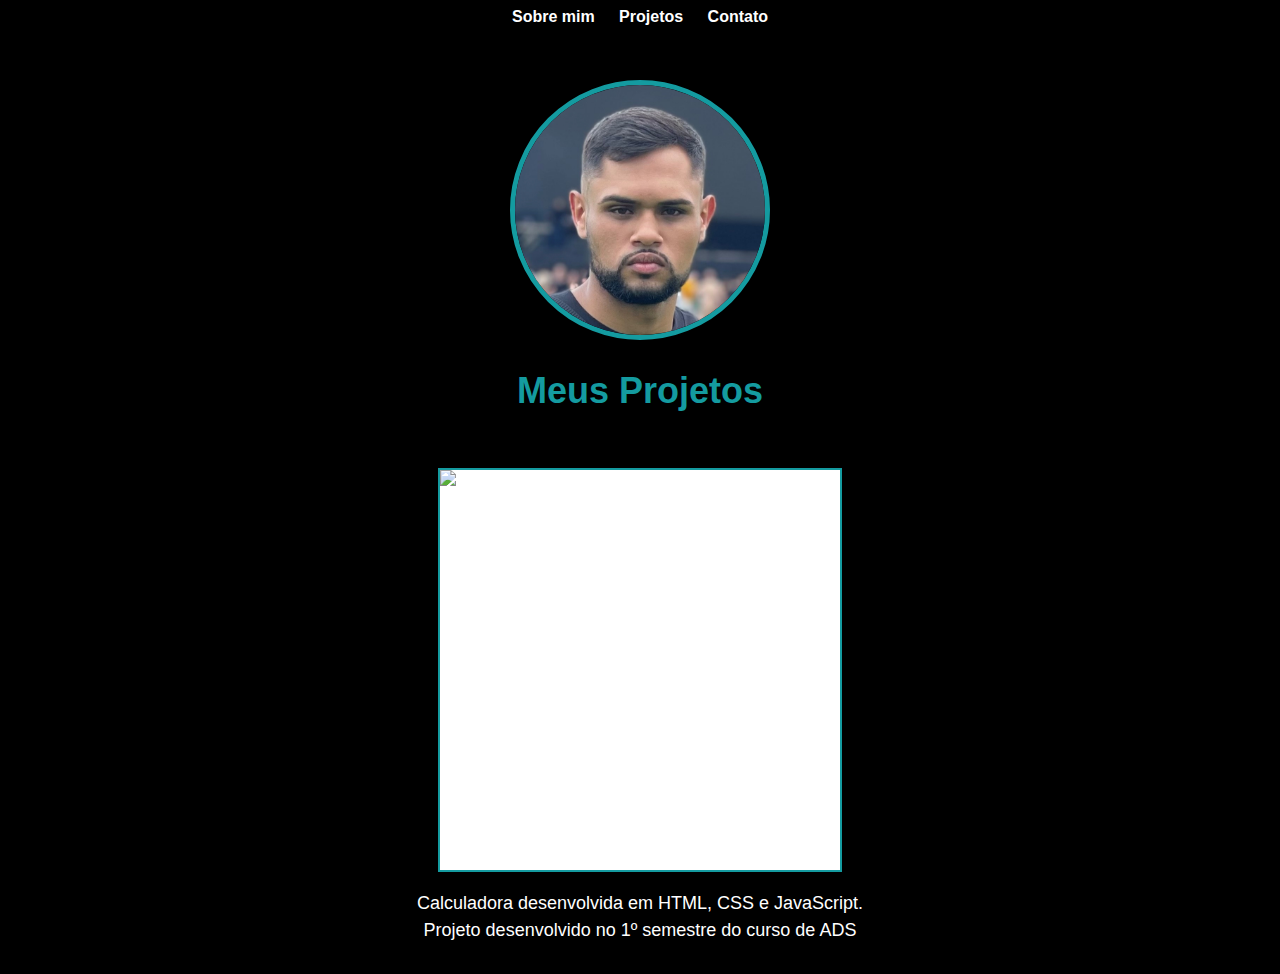
==== projetos.html @ 08f6b7ee "first commit" ====
<!DOCTYPE html>
<html lang="en">
<head>
    <meta charset="UTF-8">
    <meta name="viewport" content="width=device-width, initial-scale=1.0">
    <meta http-equiv="X-UA-Compatible" content="ie=edge">
    <title>Projetos</title>
    <link rel="stylesheet" type="text/css" href="projeto.css">
</head>
<body>
    <nav>
        <ul class="menu">
            <li><a href="blog.html">Sobre mim</a></li>
            <li><a href="./projetos.html">Projetos</a></li>
            <li><a href="./contato.html">Contato</a></li>
        </ul>
    </nav>
    <br><br><br>
    <img src=".\img\perfil.jpg" alt="perfil">
    <h1>Meus Projetos</h1>
<br> <br> 
    <img class="img2" src=".\img\calc.jpg" alt="calculadora">
    <p>Calculadora desenvolvida em HTML, CSS e JavaScript. 
    <br> Projeto desenvolvido no 1º semestre do curso de ADS </p>
    </p>
</body>

</html>
---- projeto.css ----
body {
  background-color: black;
  font-family: Arial, sans-serif;
  color: white;
  text-align: center;
}

  
  header {
    text-align: center;
    margin-top: 50px;
  }
  
  img {
    width: 250px;
    height: 250px; 
    display: block;
    margin-left: auto;
    margin-right: auto;
    border-radius: 50%;
    border: 5px solid rgb(20, 155, 160);
    background-color: white;
  }
  
  h1 {
    font-size: 36px;
    font-weight: bold;
    margin-top: 30px;
    margin-bottom: 20px;
    color: rgb(20, 155, 160); 
  }
  h2 {
    font-size: 24px;
    font-weight: bold;
    margin-top: 30px;
    margin-bottom: 20px;
    color: rgb(20, 155, 160); 
    text-align: center;

  }

  h4 {
    font-size: 24px;
    font-weight: bold;
    margin-top: 30px;
    margin-bottom: 20px;
    color: rgb(20, 155, 160); 
  }
  
  p {
    font-size: 18px;
    line-height: 1.5;
    margin-bottom: 30px;
    text-align: center;
  }
  
  a {
    color: rgb(255, 255, 255);
    text-decoration: none;
    font-weight: bold;
  }
  
  a:hover {
    color: #ccc;
  }


  section{
    max-width: 30px;
    margin: auto;
    padding: 15px;
    
    display: flex
 
}

.img2 {
    width: 400px;
    height: 400px; 
    display: flex;
    margin-left: center ;
    margin-right:center;
    border-radius: 0%;
    border: 2px solid rgb(20, 155, 160);
    background-color: white;
  }

nav ul {
    list-style: none;
    margin: 0;
    padding: 0;
  }
  
  nav li {
    display: inline-block;
  }
  
  nav a {
    color: #fff;
    text-decoration: none;
    padding: 10px;
  }
  
  nav a:hover {
    background-color: #fff;
    color: #333;
  }
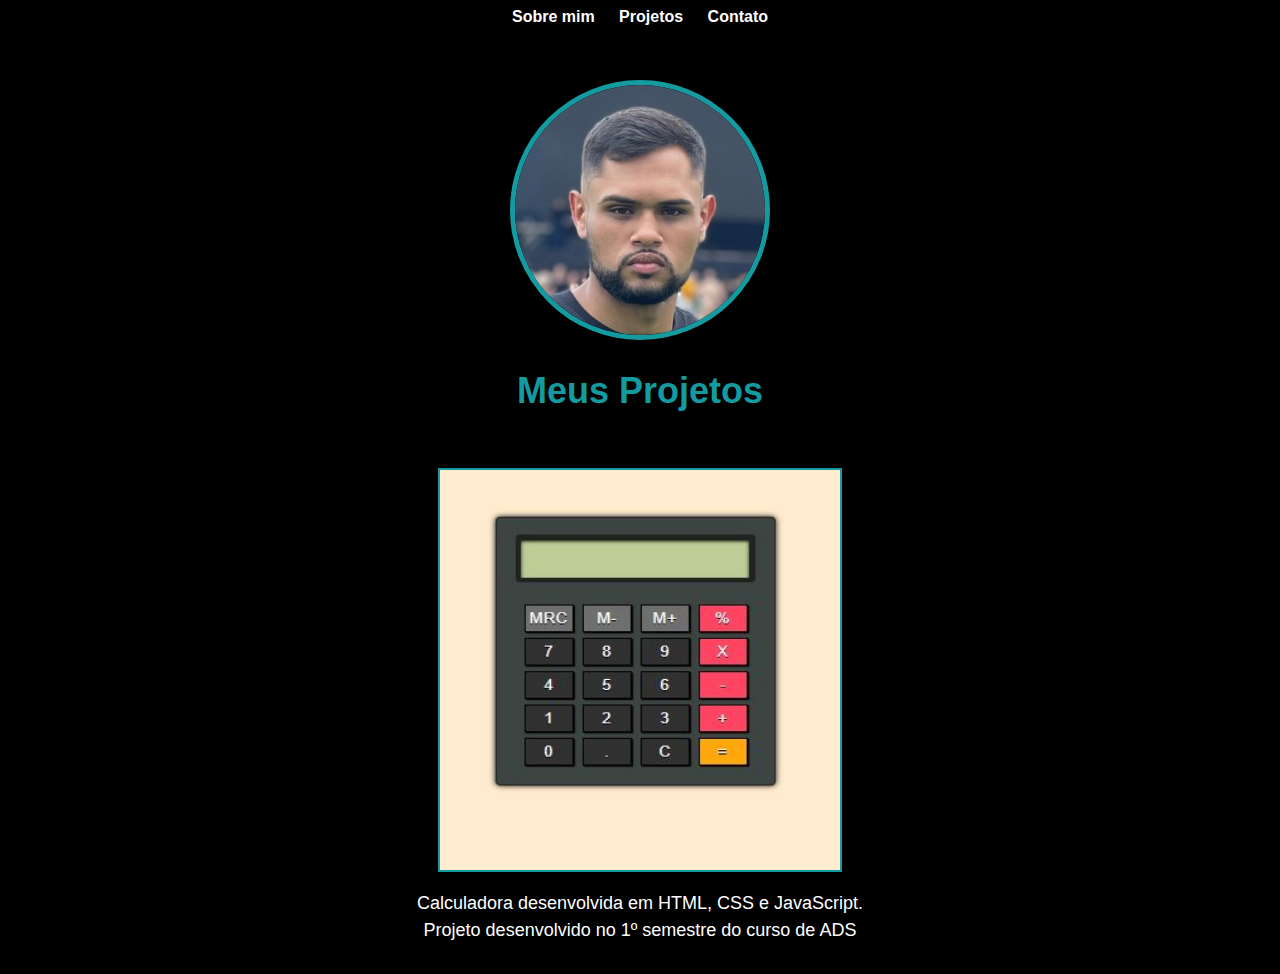
==== commit e2361f08: "Update projetos.html" ====
--- a/projetos.html
+++ b/projetos.html
@@ -10,7 +10,7 @@
 <body>
     <nav>
         <ul class="menu">
-            <li><a href="blog.html">Sobre mim</a></li>
+            <li><a href="index.html">Sobre mim</a></li>
             <li><a href="./projetos.html">Projetos</a></li>
             <li><a href="./contato.html">Contato</a></li>
         </ul>
@@ -19,10 +19,10 @@
     <img src=".\img\perfil.jpg" alt="perfil">
     <h1>Meus Projetos</h1>
 <br> <br> 
-    <img class="img2" src=".\img\calc.jpg" alt="calculadora">
+    <img class="img2" src=".\img\calc.JPG" alt="calculadora">
     <p>Calculadora desenvolvida em HTML, CSS e JavaScript. 
     <br> Projeto desenvolvido no 1º semestre do curso de ADS </p>
     </p>
 </body>
 
-</html>+</html>
